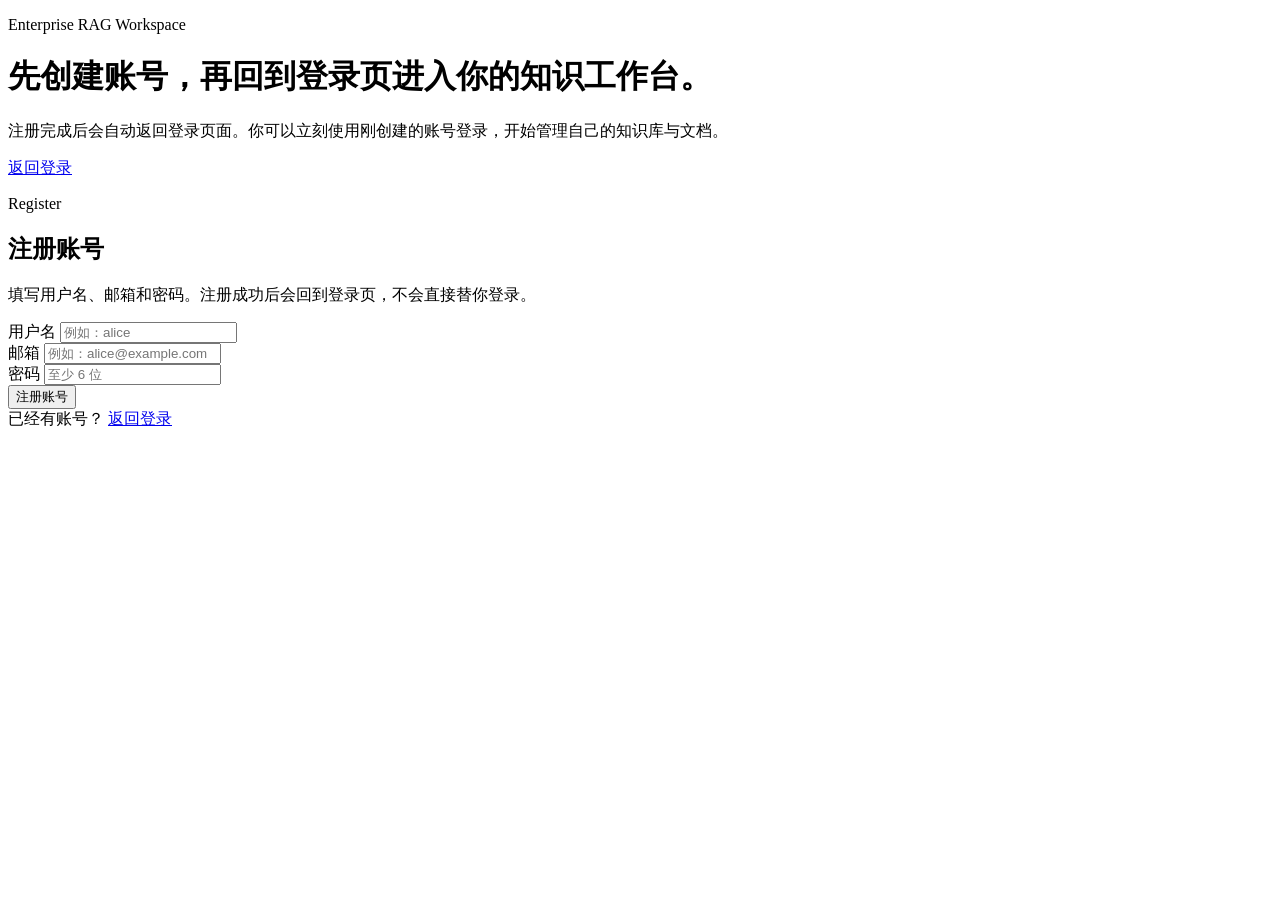
==== app/frontend/register.html @ 5afba653 "Initial open-source release with CI" ====
<!DOCTYPE html>
<html lang="zh-CN">
  <head>
    <meta charset="UTF-8" />
    <meta name="viewport" content="width=device-width, initial-scale=1.0" />
    <title>注册账号 | ChatRobot Enterprise RAG</title>
    <link rel="stylesheet" href="/static/app.css" />
  </head>
  <body>
    <div class="shell">
      <header class="hero">
        <div>
          <p class="eyebrow">Enterprise RAG Workspace</p>
          <h1>先创建账号，再回到登录页进入你的知识工作台。</h1>
          <p class="hero-copy">
            注册完成后会自动返回登录页面。你可以立刻使用刚创建的账号登录，开始管理自己的知识库与文档。
          </p>
        </div>
        <div class="hero-side">
          <div class="hero-actions">
            <a class="ghost-button link-button" href="/">返回登录</a>
          </div>
        </div>
      </header>

      <section id="registerNotice" class="session-notice hidden"></section>

      <section class="auth-shell">
        <form id="registerStandaloneForm" class="panel auth-panel auth-panel-compact">
          <div class="panel-header">
            <div>
              <p class="panel-kicker">Register</p>
              <h2>注册账号</h2>
            </div>
          </div>
          <p class="auth-intro">填写用户名、邮箱和密码。注册成功后会回到登录页，不会直接替你登录。</p>
          <div class="field">
            <span>用户名</span>
            <input id="registerStandaloneUsernameInput" type="text" maxlength="50" placeholder="例如：alice" />
          </div>
          <div class="field">
            <span>邮箱</span>
            <input
              id="registerStandaloneEmailInput"
              type="email"
              maxlength="255"
              placeholder="例如：alice@example.com"
            />
          </div>
          <div class="field">
            <span>密码</span>
            <input id="registerStandalonePasswordInput" type="password" maxlength="128" placeholder="至少 6 位" />
          </div>
          <button class="accent-button" type="submit">注册账号</button>
          <div class="auth-link-row">
            <span>已经有账号？</span>
            <a class="text-link" href="/">返回登录</a>
          </div>
        </form>
      </section>
    </div>

    <div id="toast" class="toast hidden"></div>
    <script src="/static/register.js"></script>
  </body>
</html>
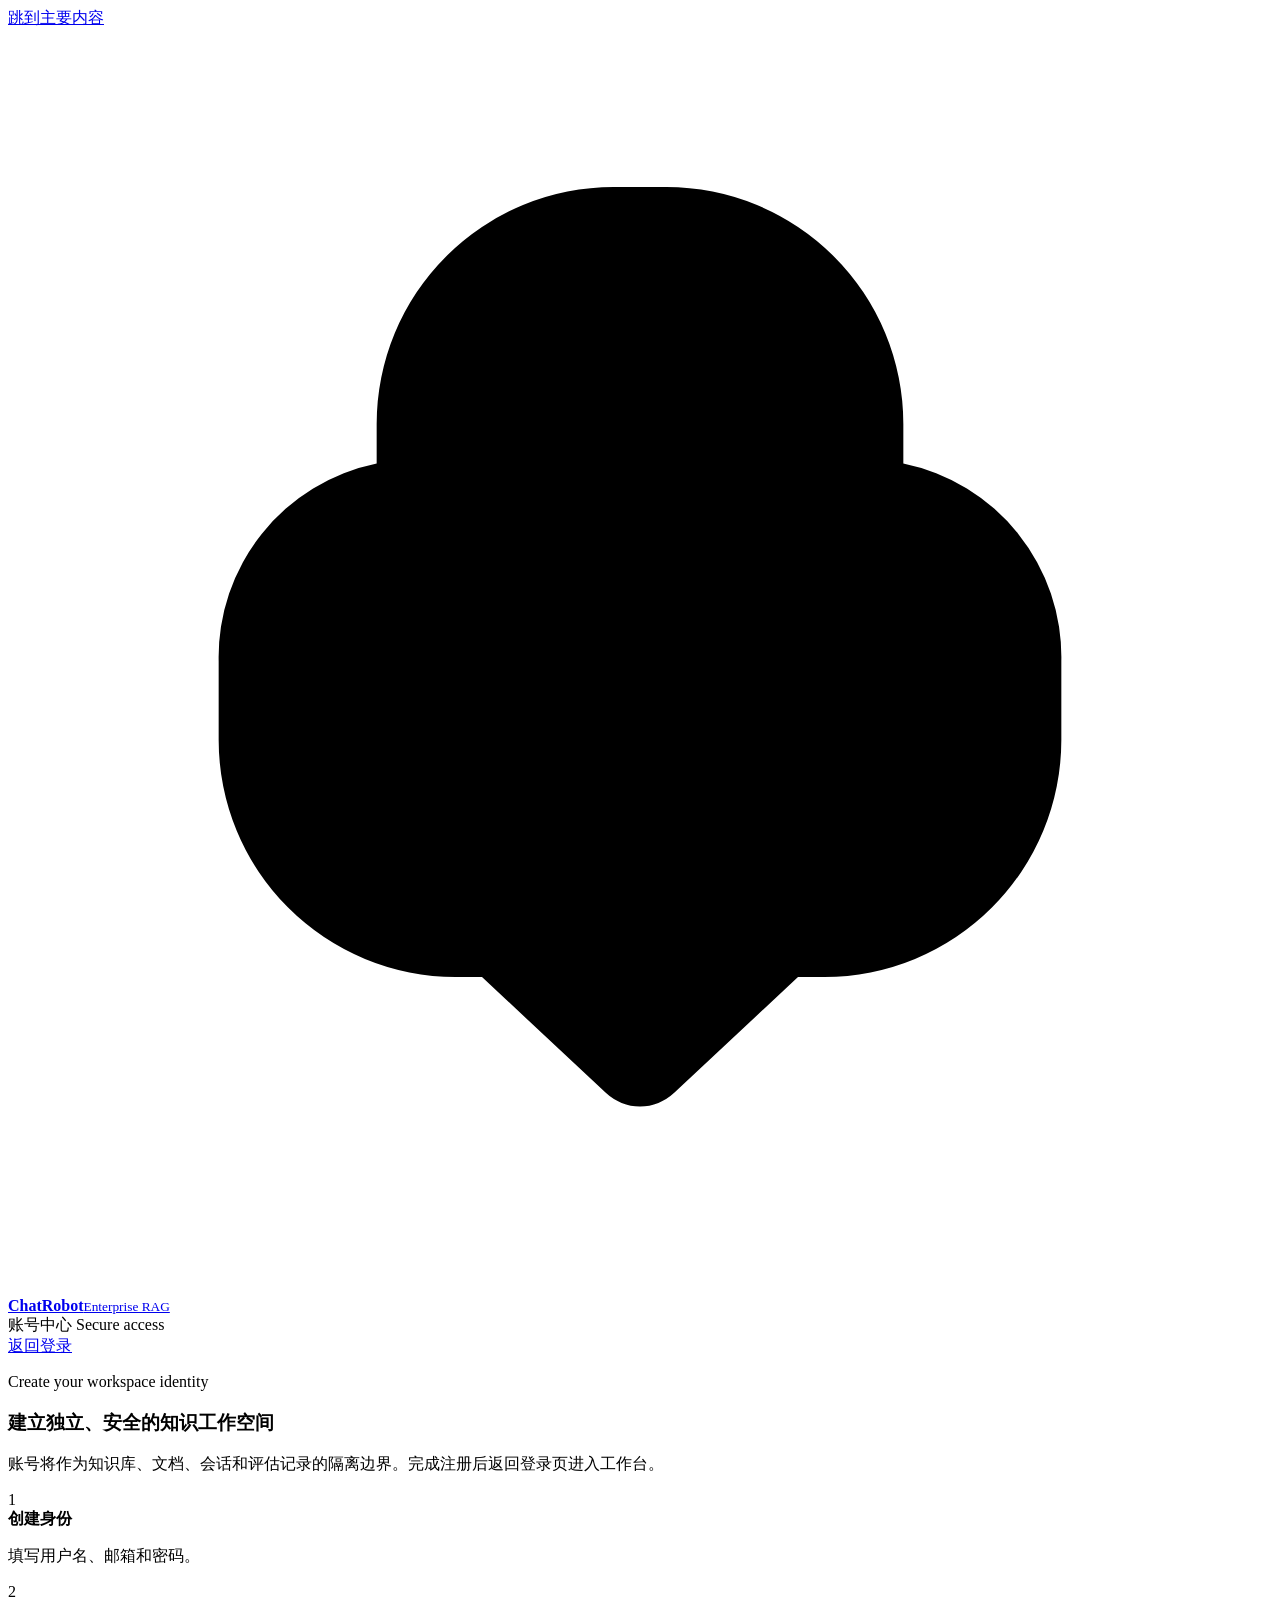
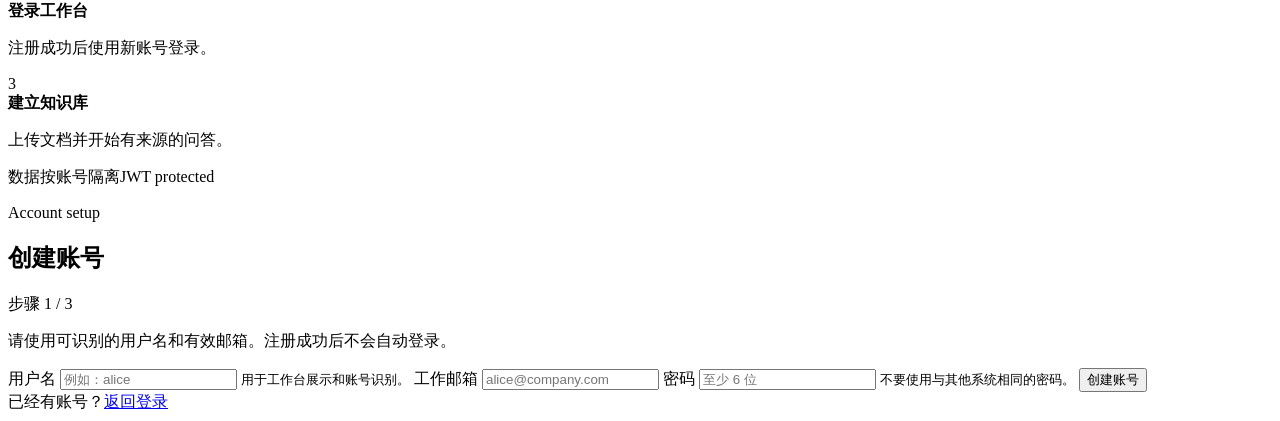
==== commit 3ff77801: "chore(repo): 初始化 ChatRobot 项目基线 【改动概述】 建立 ChatRobot_v3 企业级 RAG 应用的本地 Git 初始基线，纳入后端、前端、评估、部署、测试和正式项目文" ====
--- a/app/frontend/register.html
+++ b/app/frontend/register.html
@@ -3,64 +3,70 @@
   <head>
     <meta charset="UTF-8" />
     <meta name="viewport" content="width=device-width, initial-scale=1.0" />
-    <title>注册账号 | ChatRobot Enterprise RAG</title>
-    <link rel="stylesheet" href="/static/app.css" />
+    <title>创建账号 | ChatRobot Enterprise RAG</title>
+    <link rel="stylesheet" href="/static/app.css?v=20260811.5" />
   </head>
-  <body>
-    <div class="shell">
-      <header class="hero">
-        <div>
-          <p class="eyebrow">Enterprise RAG Workspace</p>
-          <h1>先创建账号，再回到登录页进入你的知识工作台。</h1>
-          <p class="hero-copy">
-            注册完成后会自动返回登录页面。你可以立刻使用刚创建的账号登录，开始管理自己的知识库与文档。
-          </p>
-        </div>
-        <div class="hero-side">
-          <div class="hero-actions">
-            <a class="ghost-button link-button" href="/">返回登录</a>
-          </div>
-        </div>
+  <body class="register-page">
+    <a class="skip-link" href="#mainContent">跳到主要内容</a>
+    <div class="shell app-shell">
+      <header class="hero product-topbar auth-topbar">
+        <a class="brand-lockup" href="/" aria-label="ChatRobot 工作台首页">
+          <span class="brand-mark" aria-hidden="true">
+            <svg viewBox="0 0 24 24"><path d="M7 7.5A4.5 4.5 0 0 1 11.5 3h1A4.5 4.5 0 0 1 17 7.5v.75A3.75 3.75 0 0 1 20 12v1.5a4.5 4.5 0 0 1-4.5 4.5H15l-2.35 2.2a.95.95 0 0 1-1.3 0L9 18H8.5A4.5 4.5 0 0 1 4 13.5V12a3.75 3.75 0 0 1 3-3.75V7.5Z" /><path d="M8.5 11.5h7M8.5 14.5h4.5" /></svg>
+          </span>
+          <span class="brand-copy"><strong>ChatRobot</strong><small>Enterprise RAG</small></span>
+        </a>
+        <div class="topbar-context"><span class="context-path">账号中心</span><span class="environment-badge"><i aria-hidden="true"></i> Secure access</span></div>
+        <div class="hero-actions"><a class="ghost-button link-button" href="/">返回登录</a></div>
       </header>
 
-      <section id="registerNotice" class="session-notice hidden"></section>
+      <div id="mainContent" class="app-stage" tabindex="-1">
+        <section id="registerNotice" class="session-notice hidden" role="status" aria-live="polite"></section>
+        <section class="auth-shell production-auth register-auth" aria-labelledby="registerPageTitle">
+          <div class="auth-workbench">
+            <aside class="auth-product-panel register-product-panel">
+              <div>
+                <p class="eyebrow">Create your workspace identity</p>
+                <h1>建立独立、安全的知识工作空间</h1>
+                <p class="hero-copy">账号将作为知识库、文档、会话和评估记录的隔离边界。完成注册后返回登录页进入工作台。</p>
+              </div>
+              <div class="registration-steps" aria-label="注册流程">
+                <article class="active"><span>1</span><div><strong>创建身份</strong><p>填写用户名、邮箱和密码。</p></div></article>
+                <article><span>2</span><div><strong>登录工作台</strong><p>注册成功后使用新账号登录。</p></div></article>
+                <article><span>3</span><div><strong>建立知识库</strong><p>上传文档并开始有来源的问答。</p></div></article>
+              </div>
+              <div class="auth-trust-row"><span><i class="status-dot" aria-hidden="true"></i> 数据按账号隔离</span><span>JWT protected</span></div>
+            </aside>
 
-      <section class="auth-shell">
-        <form id="registerStandaloneForm" class="panel auth-panel auth-panel-compact">
-          <div class="panel-header">
-            <div>
-              <p class="panel-kicker">Register</p>
-              <h2>注册账号</h2>
-            </div>
+            <form id="registerStandaloneForm" class="panel auth-panel auth-panel-compact">
+              <div class="panel-header auth-panel-header">
+                <div><p class="panel-kicker">Account setup</p><h2 id="registerPageTitle">创建账号</h2></div>
+                <span class="secure-badge">步骤 1 / 3</span>
+              </div>
+              <p class="auth-intro">请使用可识别的用户名和有效邮箱。注册成功后不会自动登录。</p>
+              <label class="field" for="registerStandaloneUsernameInput">
+                <span>用户名</span>
+                <input id="registerStandaloneUsernameInput" type="text" maxlength="50" autocomplete="username" placeholder="例如：alice" />
+                <small class="field-hint">用于工作台展示和账号识别。</small>
+              </label>
+              <label class="field" for="registerStandaloneEmailInput">
+                <span>工作邮箱</span>
+                <input id="registerStandaloneEmailInput" type="email" maxlength="255" autocomplete="email" placeholder="alice@company.com" />
+              </label>
+              <label class="field" for="registerStandalonePasswordInput">
+                <span>密码</span>
+                <input id="registerStandalonePasswordInput" type="password" maxlength="128" autocomplete="new-password" placeholder="至少 6 位" />
+                <small class="field-hint">不要使用与其他系统相同的密码。</small>
+              </label>
+              <button class="accent-button" type="submit">创建账号</button>
+              <div class="auth-link-row"><span>已经有账号？</span><a class="text-link" href="/">返回登录</a></div>
+            </form>
           </div>
-          <p class="auth-intro">填写用户名、邮箱和密码。注册成功后会回到登录页，不会直接替你登录。</p>
-          <div class="field">
-            <span>用户名</span>
-            <input id="registerStandaloneUsernameInput" type="text" maxlength="50" placeholder="例如：alice" />
-          </div>
-          <div class="field">
-            <span>邮箱</span>
-            <input
-              id="registerStandaloneEmailInput"
-              type="email"
-              maxlength="255"
-              placeholder="例如：alice@example.com"
-            />
-          </div>
-          <div class="field">
-            <span>密码</span>
-            <input id="registerStandalonePasswordInput" type="password" maxlength="128" placeholder="至少 6 位" />
-          </div>
-          <button class="accent-button" type="submit">注册账号</button>
-          <div class="auth-link-row">
-            <span>已经有账号？</span>
-            <a class="text-link" href="/">返回登录</a>
-          </div>
-        </form>
-      </section>
+        </section>
+      </div>
     </div>
 
-    <div id="toast" class="toast hidden"></div>
-    <script src="/static/register.js"></script>
+    <div id="toast" class="toast hidden" role="status" aria-live="polite" aria-atomic="true"></div>
+    <script src="/static/register.js?v=20260811.5"></script>
   </body>
 </html>
